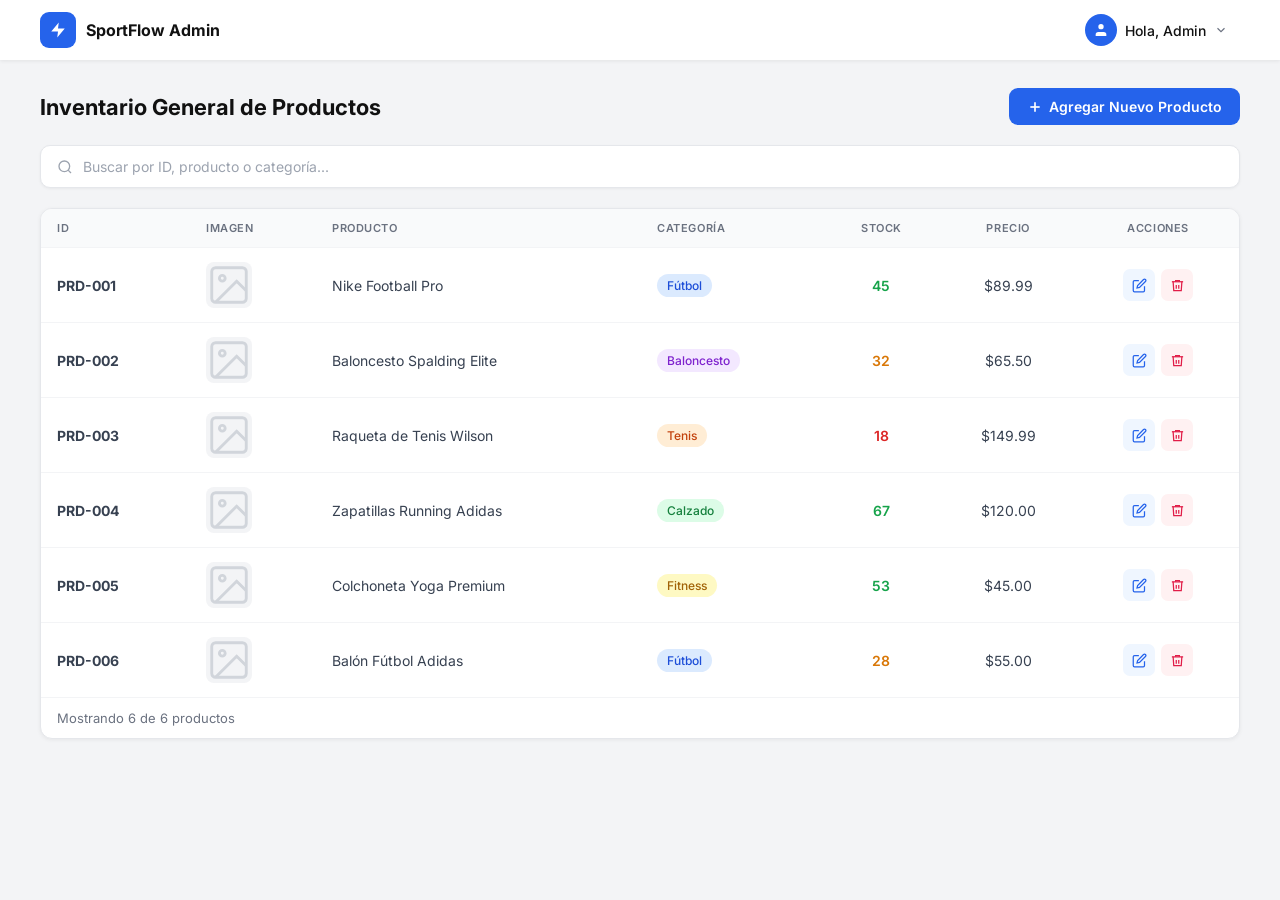
==== 2_dashboard.html @ 1afd9409 "Primer envío del proyecto Sport Flow" ====
<!DOCTYPE html>
<html lang="es">
<head>
  <meta charset="UTF-8">
  <meta name="viewport" content="width=device-width, initial-scale=1.0">
  <title>Dashboard - SportFlow</title>
  <!-- Fuente principal -->
  <link href="https://fonts.googleapis.com/css2?family=Inter:wght@400;500;600;700&display=swap" rel="stylesheet">
  <!-- Estilos globales compartidos (navbar, modales, formularios) -->
  <link rel="stylesheet" href="css/estilos.css">
  <style>
    /* ── Estilos exclusivos del dashboard ── */
    body { background: #f3f4f6; min-height: 100vh; }
 
    /* Título + botón en la misma fila */
    .top-section {
      display: flex;
      justify-content: space-between;
      align-items: center;
      margin-bottom: 20px;
    }
 
    .top-section h1 { font-size: 22px; font-weight: 700; color: #111; }
 
    /* Botón azul "+ Agregar Nuevo Producto" */
    .btn-add {
      display: flex; align-items: center; gap: 6px;
      background: #2563eb; color: white;
      padding: 10px 18px; border-radius: 9px;
      text-decoration: none; font-size: 14px; font-weight: 600;
      transition: background 0.2s;
    }
    .btn-add:hover { background: #1d4ed8; }
 
    /* Buscador con ícono */
    .search-wrap {
      display: flex; align-items: center; gap: 10px;
      background: white; border: 1px solid #e5e7eb;
      border-radius: 10px; padding: 0 16px; margin-bottom: 20px;
      box-shadow: 0 1px 3px rgba(0,0,0,0.05);
    }
    .search-wrap:focus-within { border-color: #2563eb; box-shadow: 0 0 0 3px rgba(37,99,235,0.08); }
    .search-wrap svg   { width: 16px; height: 16px; stroke: #9ca3af; fill: none; flex-shrink: 0; }
    .search-wrap input { flex: 1; border: none; outline: none; padding: 12px 0; font-size: 14px; color: #111; }
    .search-wrap input::placeholder { color: #9ca3af; }
 
    /* Contenedor de la tabla */
    .table-wrap {
      background: white; border-radius: 12px; overflow: hidden;
      box-shadow: 0 1px 4px rgba(0,0,0,0.06); border: 1px solid #e5e7eb;
    }
 
    /* Estilos de la tabla */
    table { width: 100%; border-collapse: collapse; }
    thead tr { background: #f9fafb; }
 
    th {
      padding: 12px 16px;
      font-size: 11px; font-weight: 600; color: #6b7280;
      text-transform: uppercase; letter-spacing: 0.05em; text-align: left;
    }
 
    td {
      padding: 14px 16px; font-size: 14px; color: #374151;
      border-top: 1px solid #f3f4f6; vertical-align: middle;
    }
 
    /* Centrado de columnas Stock, Precio y Acciones */
    th:nth-child(5), th:nth-child(6), th:last-child,
    td:nth-child(5), td:nth-child(6), td:last-child { text-align: center; }
 
    tbody tr:hover { background: #fafafa; } /* Hover sutil en filas */
 
    /* Imagen del producto en la tabla */
    .product-img { width: 46px; height: 46px; object-fit: cover; border-radius: 8px; display: block; }
 
    /* Placeholder gris si no hay imagen */
    .img-placeholder {
      width: 46px; height: 46px; background: #f3f4f6;
      border-radius: 8px; display: flex; align-items: center; justify-content: center;
    }
 
    /* Tags de categoría — colores definidos en estilos.css */
    .tag { display: inline-block; padding: 4px 10px; border-radius: 20px; font-size: 12px; font-weight: 500; background: #dbeafe; color: #1d4ed8; }
    .tag.calzado    { background: #dcfce7; color: #15803d; }
    .tag.fitness    { background: #fef9c3; color: #a16207; }
    .tag.baloncesto { background: #f3e8ff; color: #7e22ce; }
    .tag.tenis      { background: #ffedd5; color: #c2410c; }
    .tag.natacion   { background: #cffafe; color: #0e7490; }
 
    /* Stock con colores según cantidad (verde/amarillo/rojo) */
    .stock-num { font-weight: 600; }
    .stock-ok  { color: #16a34a; }
    .stock-mid { color: #d97706; }
    .stock-low { color: #dc2626; }
 
    /* Botones de acción (editar/eliminar) */
    .actions { display: flex; gap: 6px; justify-content: center; }
 
    .btn-icon {
      width: 32px; height: 32px; border: none; border-radius: 7px;
      display: flex; align-items: center; justify-content: center;
      cursor: pointer; transition: background 0.15s;
    }
 
    .btn-edit       { background: #eff6ff; color: #2563eb; }
    .btn-edit:hover { background: #dbeafe; }
    .btn-del        { background: #fff1f2; color: #e11d48; }
    .btn-del:hover  { background: #fee2e2; }
    .btn-icon svg   { width: 15px; height: 15px; stroke: currentColor; fill: none; }
 
    /* Texto de pie de tabla */
    .table-footer { padding: 12px 16px; font-size: 13px; color: #6b7280; border-top: 1px solid #f3f4f6; }
 
    /* Ícono del modal de eliminar */
    .del-icon { width: 48px; height: 48px; background: #fee2e2; border-radius: 50%; display: flex; align-items: center; justify-content: center; margin: 0 auto 16px; }
    .del-icon svg { width: 22px; height: 22px; stroke: #dc2626; fill: none; }
  </style>
</head>
<body>
 
<!-- ── BARRA DE NAVEGACIÓN SUPERIOR ── -->
<header class="navbar">
 
  <!-- Izquierda: logo + nombre -->
  <div class="nav-left">
    <div class="logo-icon">
      <svg viewBox="0 0 24 24"><path d="M13 2L3 14h9l-1 8 10-12h-9l1-8z"/></svg>
    </div>
    <span>SportFlow Admin</span>
  </div>
 
  <!-- Derecha: botón de usuario con dropdown -->
  <div class="nav-right">
    <div class="nav-user">
      <div class="avatar">
        <svg viewBox="0 0 24 24"><path d="M20 21v-2a4 4 0 0 0-4-4H8a4 4 0 0 0-4 4v2"/><circle cx="12" cy="7" r="4"/></svg>
      </div>
      <span id="navUserName">Hola, Admin</span>
      <!-- Flecha que rota al abrir el menú -->
      <svg class="chevron" viewBox="0 0 24 24" stroke-width="2"><polyline points="6 9 12 15 18 9"/></svg>
    </div>
 
    <!-- Menú desplegable — controlado por JS en utils.js -->
    <div class="dropdown">
      <a href="index.html">
        <svg viewBox="0 0 24 24" stroke-width="2"><path d="M9 21H5a2 2 0 0 1-2-2V5a2 2 0 0 1 2-2h4"/><polyline points="16 17 21 12 16 7"/><line x1="21" y1="12" x2="9" y2="12"/></svg>
        Cerrar sesión
      </a>
    </div>
  </div>
 
</header>
 
 
<!-- ── CONTENIDO PRINCIPAL ── -->
<main class="container">
 
  <!-- Título e inventario + botón de agregar -->
  <div class="top-section">
    <h1>Inventario General de Productos</h1>
    <a href="3_agregar.html" class="btn-add">
      <svg width="16" height="16" viewBox="0 0 24 24" fill="none" stroke="currentColor" stroke-width="2.5">
        <line x1="12" y1="5" x2="12" y2="19"/>
        <line x1="5" y1="12" x2="19" y2="12"/>
      </svg>
      Agregar Nuevo Producto
    </a>
  </div>
 
  <!-- Buscador en tiempo real (filtrado por JS en dashboard.js) -->
  <div class="search-wrap">
    <svg viewBox="0 0 24 24" stroke-width="2"><circle cx="11" cy="11" r="8"/><line x1="21" y1="21" x2="16.65" y2="16.65"/></svg>
    <input type="text" id="searchInput" placeholder="Buscar por ID, producto o categoría...">
  </div>
 
  <!-- Tabla de productos — el tbody se llena dinámicamente con JS -->
  <div class="table-wrap">
    <table>
      <thead>
        <tr>
          <th>ID</th>
          <th>Imagen</th>
          <th>Producto</th>
          <th>Categoría</th>
          <th>Stock</th>
          <th>Precio</th>
          <th>Acciones</th>
        </tr>
      </thead>
      <tbody id="tableBody">
        <!-- JS inserta las filas aquí -->
      </tbody>
    </table>
    <!-- Texto "Mostrando X de Y productos" -->
    <div class="table-footer" id="tableFooter"></div>
  </div>
 
</main>
 
 
<!-- ── MODAL DE CONFIRMACIÓN DE ELIMINACIÓN ── -->
<div class="overlay" id="delOverlay">
  <div class="modal-box">
    <div class="del-icon">
      <svg viewBox="0 0 24 24" stroke-width="2"><polyline points="3 6 5 6 21 6"/><path d="M19 6l-1 14H6L5 6"/><path d="M10 11v6"/><path d="M14 11v6"/><path d="M9 6V4h6v2"/></svg>
    </div>
    <h3>Eliminar Producto</h3>
    <!-- JS actualiza este texto con el nombre del producto -->
    <p id="delMsg">¿Estás seguro? Esta acción no se puede deshacer.</p>
    <div class="modal-btns">
      <button class="btn-modal-cancel"  id="cancelDel">Cancelar</button>
      <button class="btn-modal-confirm" id="confirmDel">Eliminar</button>
    </div>
  </div>
</div>
 
<!-- Notificación flotante de acciones -->
<div class="toast" id="toast"></div>
 
 
<!-- ── SCRIPTS (orden importante: utils primero, luego dashboard) ── -->
<script src="js/utils.js"></script>    <!-- Navbar, toast, getProducts, saveProducts -->
<script src="js/dashboard.js"></script> <!-- Tabla, búsqueda, eliminación -->
 
</body>
</html>
---- css/estilos.css ----
/* ================================================================
   SPORTFLOW ADMIN — ESTILOS GLOBALES
   Archivo: css/estilos.css
   Descripción: Todos los estilos compartidos entre las 4 páginas
   ================================================================ */


/* ----------------------------------------------------------------
   RESET GENERAL
   Elimina márgenes y paddings por defecto del navegador
   ---------------------------------------------------------------- */
* {
  margin: 0;
  padding: 0;
  box-sizing: border-box;
  font-family: 'Inter', sans-serif; /* Fuente principal del sistema */
}


/* ================================================================
   NAVBAR — Barra de navegación superior (Dashboard, Agregar, Editar)
   ================================================================ */
.navbar {
  display: flex;
  justify-content: space-between;  /* Logo izquierda, usuario derecha */
  align-items: center;
  padding: 0 40px;
  height: 60px;
  background: white;
  box-shadow: 0 1px 4px rgba(0,0,0,0.08);
  position: sticky; /* Se fija al hacer scroll */
  top: 0;
  z-index: 50;      /* Por encima del contenido */
}

/* Lado izquierdo: ícono azul + nombre del sistema */
.nav-left {
  display: flex;
  align-items: center;
  gap: 10px;
}

/* Cuadro azul con el ícono de rayo */
.logo-icon {
  width: 36px;
  height: 36px;
  background: #2563eb;
  border-radius: 9px;
  display: flex;
  align-items: center;
  justify-content: center;
}

.logo-icon svg {
  width: 18px;
  height: 18px;
  fill: white;
}

/* Texto "SportFlow Admin" */
.nav-left span {
  font-size: 16px;
  font-weight: 700;
  color: #111;
}


/* ----------------------------------------------------------------
   DROPDOWN DE USUARIO
   Controlado por JavaScript con click (no con :hover de CSS)
   para evitar que se cierre solo al mover el mouse al menú
   ---------------------------------------------------------------- */
.nav-right {
  position: relative; /* El dropdown se posiciona relativo a este div */
}

/* Botón clickeable con avatar + nombre + flecha */
.nav-user {
  display: flex;
  align-items: center;
  gap: 8px;
  padding: 6px 12px;
  border-radius: 8px;
  cursor: pointer;
  transition: background 0.2s;
  user-select: none; /* Evita seleccionar texto al hacer clic */
}

.nav-user:hover { background: #f3f4f6; }

/* Círculo azul con ícono de persona */
.avatar {
  width: 32px;
  height: 32px;
  background: #2563eb;
  border-radius: 50%;
  display: flex;
  align-items: center;
  justify-content: center;
}

.avatar svg { width: 16px; height: 16px; fill: white; }

/* Texto "Hola, [Nombre]" */
.nav-user span { font-size: 14px; font-weight: 500; color: #111; }

/* Flecha que rota 180° cuando el menú está abierto */
.nav-user .chevron {
  width: 14px;
  height: 14px;
  stroke: #6b7280;
  fill: none;
  transition: transform 0.2s;
}

.nav-user.open .chevron { transform: rotate(180deg); }

/* El menú desplegable — oculto hasta que JS añada clase "open" */
.dropdown {
  display: none;
  position: absolute;
  right: 0;
  top: calc(100% + 8px);
  background: white;
  border-radius: 10px;
  min-width: 170px;
  box-shadow: 0 8px 24px rgba(0,0,0,0.13);
  overflow: hidden;
  z-index: 100;
  animation: fadeDown 0.15s ease;
}

.dropdown.open { display: block; } /* JS añade/quita esta clase */

/* Animación de entrada del dropdown */
@keyframes fadeDown {
  from { opacity: 0; transform: translateY(-6px); }
  to   { opacity: 1; transform: translateY(0); }
}

/* Enlace dentro del dropdown */
.dropdown a {
  display: flex;
  align-items: center;
  gap: 8px;
  padding: 11px 16px;
  font-size: 14px;
  color: #374151;
  text-decoration: none;
}

.dropdown a:hover { background: #f9fafb; }
.dropdown a svg   { width: 15px; height: 15px; stroke: currentColor; fill: none; }


/* ================================================================
   BREADCRUMB — Ruta de navegación (ej: Inventario > Agregar)
   ================================================================ */
.breadcrumb {
  display: flex;
  align-items: center;
  gap: 6px;
  margin-bottom: 12px;
}

.breadcrumb a    { font-size: 13px; color: #2563eb; text-decoration: none; }
.breadcrumb a:hover { text-decoration: underline; }
.breadcrumb span { font-size: 13px; color: #9ca3af; } /* Página actual */
.breadcrumb svg  { width: 12px; height: 12px; stroke: #9ca3af; fill: none; }


/* ================================================================
   LAYOUT GENERAL DE PÁGINAS INTERNAS
   ================================================================ */
.container { padding: 28px 40px; }

/* Título grande de página */
.page-title { font-size: 22px; font-weight: 700; color: #111; }

/* Subtítulo gris con ícono (ej: fecha de actualización) */
.page-sub {
  display: flex;
  align-items: center;
  gap: 6px;
  font-size: 13px;
  color: #9ca3af;
  margin-top: 4px;
  margin-bottom: 24px;
}
.page-sub svg { width: 13px; height: 13px; stroke: #9ca3af; fill: none; }


/* ================================================================
   FORMULARIOS — Tarjeta blanca de Agregar y Editar producto
   ================================================================ */

/* Caja blanca principal del formulario */
.form-box {
  background: white;
  border-radius: 14px;
  padding: 28px;
  max-width: 680px;
  margin: 0 auto; /* Centrado horizontalmente */
  box-shadow: 0 1px 4px rgba(0,0,0,0.07);
  border: 1px solid #e5e7eb;
}

/* Un campo del formulario: label + input */
.field { margin-bottom: 18px; }

.field label {
  display: block;
  font-size: 13px;
  font-weight: 500;
  color: #374151;
  margin-bottom: 6px;
}

/* Asterisco rojo que indica campo obligatorio */
.field label .req { color: #ef4444; margin-left: 2px; }

/* Estilos base para input, select y textarea */
.field input,
.field select,
.field textarea {
  width: 100%;
  padding: 11px 14px;
  border: 1px solid #d1d5db;
  border-radius: 9px;
  font-size: 14px;
  color: #111;
  outline: none;
  transition: border 0.2s;
  background: white;
}

/* Resaltado azul al hacer foco */
.field input:focus,
.field select:focus,
.field textarea:focus {
  border-color: #2563eb;
  box-shadow: 0 0 0 3px rgba(37,99,235,0.08);
}

/* Input de precio (va sin borde porque su borde lo pone .input-wrap) */
.field input.price {
  padding-left: 0;
  border: none;
  outline: none;
  flex: 1;
  background: transparent;
  box-shadow: none;
}

/* Textarea no redimensionable */
.field textarea { resize: none; height: 100px; }

/* Contenedor para campos con prefijo como "$" */
.input-wrap {
  display: flex;
  align-items: center;
  border: 1px solid #d1d5db;
  border-radius: 9px;
  overflow: hidden;
  background: white;
  transition: border 0.2s;
}

.input-wrap:focus-within {
  border-color: #2563eb;
  box-shadow: 0 0 0 3px rgba(37,99,235,0.08);
}

/* El símbolo "$" a la izquierda del precio */
.input-prefix {
  padding: 0 12px;
  font-size: 14px;
  color: #6b7280;
  background: #f9fafb;
  border-right: 1px solid #e5e7eb;
  align-self: stretch;
  display: flex;
  align-items: center;
}

/* Dos campos lado a lado en la misma fila */
.row { display: flex; gap: 16px; }
.row .field { flex: 1; } /* Cada campo ocupa el 50% */

/* Mensaje de error debajo de un campo — JS lo muestra */
.error-field { font-size: 12px; color: #ef4444; margin-top: 4px; display: none; }


/* ================================================================
   ZONA DE CARGA DE IMAGEN
   ================================================================ */

/* Cuadro punteado para arrastrar/subir imagen */
.upload-area {
  border: 2px dashed #d1d5db;
  border-radius: 10px;
  padding: 32px 20px;
  text-align: center;
  cursor: pointer;
  transition: all 0.2s;
  background: #fafafa;
}

/* Efecto visual al hover o drag */
.upload-area:hover,
.upload-area.drag {
  border-color: #2563eb;
  background: #eff6ff;
}

.upload-area svg   { width: 34px; height: 34px; stroke: #9ca3af; fill: none; margin-bottom: 10px; }
.upload-area p     { font-size: 14px; color: #374151; font-weight: 500; }
.upload-area small { font-size: 12px; color: #9ca3af; }

/* Vista previa de imagen (agregar) — oculta hasta que JS la active */
.img-preview { display: none; margin-top: 12px; position: relative; width: fit-content; }

/* Imagen actual (editar) — oculta hasta que JS la active */
.img-current { display: none; position: relative; width: fit-content; margin-top: 10px; }

/* Tamaño de ambas imágenes preview */
.img-preview img,
.img-current img { width: 100px; height: 100px; object-fit: cover; border-radius: 10px; display: block; }

/* Botón rojo "✕" flotando sobre la imagen para eliminarla */
.btn-remove-img,
.btn-del-img {
  position: absolute;
  top: -8px; right: -8px;
  width: 22px; height: 22px;
  background: #ef4444;
  color: white;
  border: none;
  border-radius: 50%;
  cursor: pointer;
  font-size: 11px;
  display: flex;
  align-items: center;
  justify-content: center;
}

/* Enlace "Cambiar imagen" — JS lo muestra cuando hay imagen */
.btn-change-img {
  display: none;
  margin-top: 8px;
  font-size: 13px;
  color: #2563eb;
  cursor: pointer;
  background: none;
  border: none;
  padding: 0;
}
.btn-change-img:hover { text-decoration: underline; }


/* ================================================================
   BOTONES INFERIORES DEL FORMULARIO
   ================================================================ */

/* Fila de botones al final (Cancelar + Guardar) */
.form-footer {
  display: flex;
  justify-content: flex-end; /* Alineados a la derecha */
  gap: 10px;
  margin-top: 24px;
  padding-top: 20px;
  border-top: 1px solid #f3f4f6;
}

/* Botón gris de cancelar */
.btn-cancel {
  padding: 11px 20px;
  background: #f3f4f6;
  color: #374151;
  border: none;
  border-radius: 9px;
  font-size: 14px;
  cursor: pointer;
  text-decoration: none;
  display: inline-flex;
  align-items: center;
}
.btn-cancel:hover { background: #e5e7eb; }

/* Botón azul de guardar/actualizar */
.btn-save {
  padding: 11px 22px;
  background: #2563eb;
  color: white;
  border: none;
  border-radius: 9px;
  font-size: 14px;
  font-weight: 600;
  cursor: pointer;
  transition: background 0.2s;
}
.btn-save:hover { background: #1d4ed8; }


/* ================================================================
   TOAST — Notificación flotante (ej: "Producto guardado ✓")
   ================================================================ */
.toast {
  position: fixed;
  bottom: 28px;
  right: 28px;
  z-index: 300;
  background: #111;
  color: white;
  padding: 12px 20px;
  border-radius: 10px;
  font-size: 14px;
  opacity: 0;          /* Invisible por defecto */
  pointer-events: none;
  transform: translateY(12px);
  transition: all 0.3s;
}

/* JS añade esta clase para mostrarlo */
.toast.show { opacity: 1; transform: translateY(0); }


/* ================================================================
   OVERLAY Y MODAL GENÉRICO (eliminar producto, confirmaciones)
   ================================================================ */

/* Fondo oscuro que cubre la pantalla */
.overlay {
  display: none;
  position: fixed;
  inset: 0;
  background: rgba(0,0,0,0.45);
  z-index: 200;
  justify-content: center;
  align-items: center;
}

.overlay.active { display: flex; } /* JS activa con esta clase */

/* Tarjeta blanca del modal */
.modal-box {
  background: white;
  border-radius: 16px;
  padding: 28px;
  width: 340px;
  box-shadow: 0 20px 60px rgba(0,0,0,0.2);
  animation: slideUp 0.25s ease;
}

@keyframes slideUp {
  from { opacity: 0; transform: translateY(-16px); }
  to   { opacity: 1; transform: translateY(0); }
}

/* Círculo de ícono centrado en el modal */
.modal-box .icon-circle {
  width: 48px; height: 48px;
  border-radius: 50%;
  display: flex; align-items: center; justify-content: center;
  margin: 0 auto 16px;
}

/* Colores del círculo según tipo de modal */
.icon-circle.red   { background: #fee2e2; }
.icon-circle.green { background: #dcfce7; }
.icon-circle svg   { width: 22px; height: 22px; fill: none; }
.icon-circle.red   svg { stroke: #dc2626; }
.icon-circle.green svg { stroke: #16a34a; }

.modal-box h3 { font-size: 17px; font-weight: 700; text-align: center; margin-bottom: 8px; }
.modal-box p  { font-size: 13px; color: #6b7280; text-align: center; margin-bottom: 20px; }

/* Fila de botones del modal */
.modal-btns { display: flex; gap: 10px; }

/* Botón gris (cancelar) */
.btn-modal-cancel {
  flex: 1; padding: 11px;
  background: #f3f4f6; border: none;
  border-radius: 8px; font-size: 14px; cursor: pointer;
}
.btn-modal-cancel:hover { background: #e5e7eb; }

/* Botón rojo (confirmar eliminación) */
.btn-modal-confirm {
  flex: 1; padding: 11px;
  background: #dc2626; color: white; border: none;
  border-radius: 8px; font-size: 14px; font-weight: 600; cursor: pointer;
}
.btn-modal-confirm:hover { background: #b91c1c; }

/* Botón azul primario (ej: "Entendido" en confirmaciones) */
.btn-modal-primary {
  width: 100%; margin-top: 4px; padding: 11px;
  background: #2563eb; color: white; border: none;
  border-radius: 8px; font-size: 14px; font-weight: 600; cursor: pointer;
}
.btn-modal-primary:hover { background: #1d4ed8; }
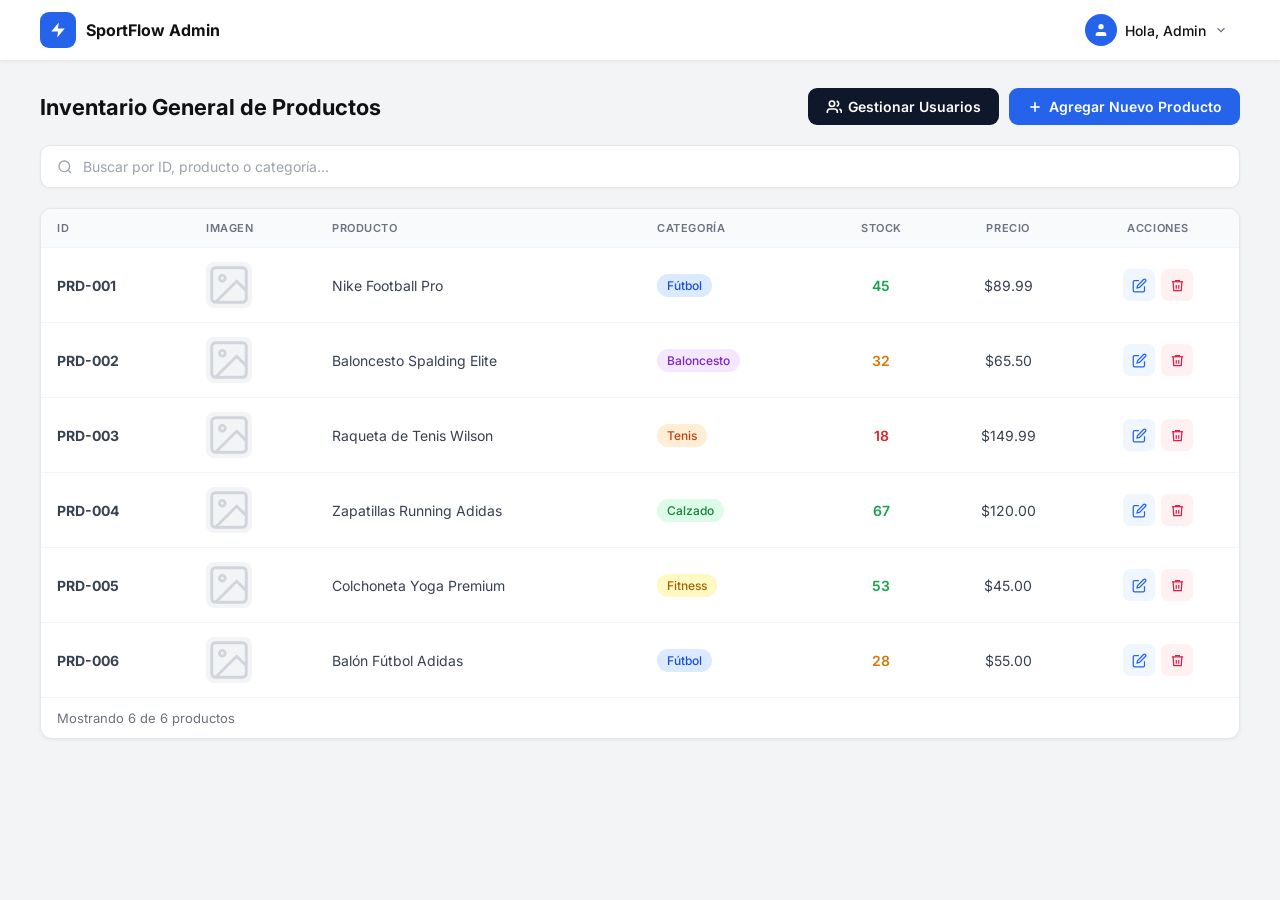
==== commit 611d7401: "Actualización Sport Flow" ====
--- a/2_dashboard.html
+++ b/2_dashboard.html
@@ -159,13 +159,24 @@
   <!-- Título e inventario + botón de agregar -->
   <div class="top-section">
     <h1>Inventario General de Productos</h1>
-    <a href="3_agregar.html" class="btn-add">
-      <svg width="16" height="16" viewBox="0 0 24 24" fill="none" stroke="currentColor" stroke-width="2.5">
-        <line x1="12" y1="5" x2="12" y2="19"/>
-        <line x1="5" y1="12" x2="19" y2="12"/>
-      </svg>
-      Agregar Nuevo Producto
-    </a>
+    <div style="display:flex; gap:10px; flex-wrap:wrap;">
+      <a href="5_usuarios.html" class="btn-add" style="background:#0f172a;">
+        <svg width="16" height="16" viewBox="0 0 24 24" fill="none" stroke="currentColor" stroke-width="2.5">
+          <path d="M17 21v-2a4 4 0 0 0-4-4H6a4 4 0 0 0-4 4v2"/>
+          <circle cx="9" cy="7" r="4"/>
+          <path d="M23 21v-2a4 4 0 0 0-3-3.87"/>
+          <path d="M16 3.13a4 4 0 0 1 0 7.75"/>
+        </svg>
+        Gestionar Usuarios
+      </a>
+      <a href="3_agregar.html" class="btn-add">
+        <svg width="16" height="16" viewBox="0 0 24 24" fill="none" stroke="currentColor" stroke-width="2.5">
+          <line x1="12" y1="5" x2="12" y2="19"/>
+          <line x1="5" y1="12" x2="19" y2="12"/>
+        </svg>
+        Agregar Nuevo Producto
+      </a>
+    </div>
   </div>
  
   <!-- Buscador en tiempo real (filtrado por JS en dashboard.js) -->
